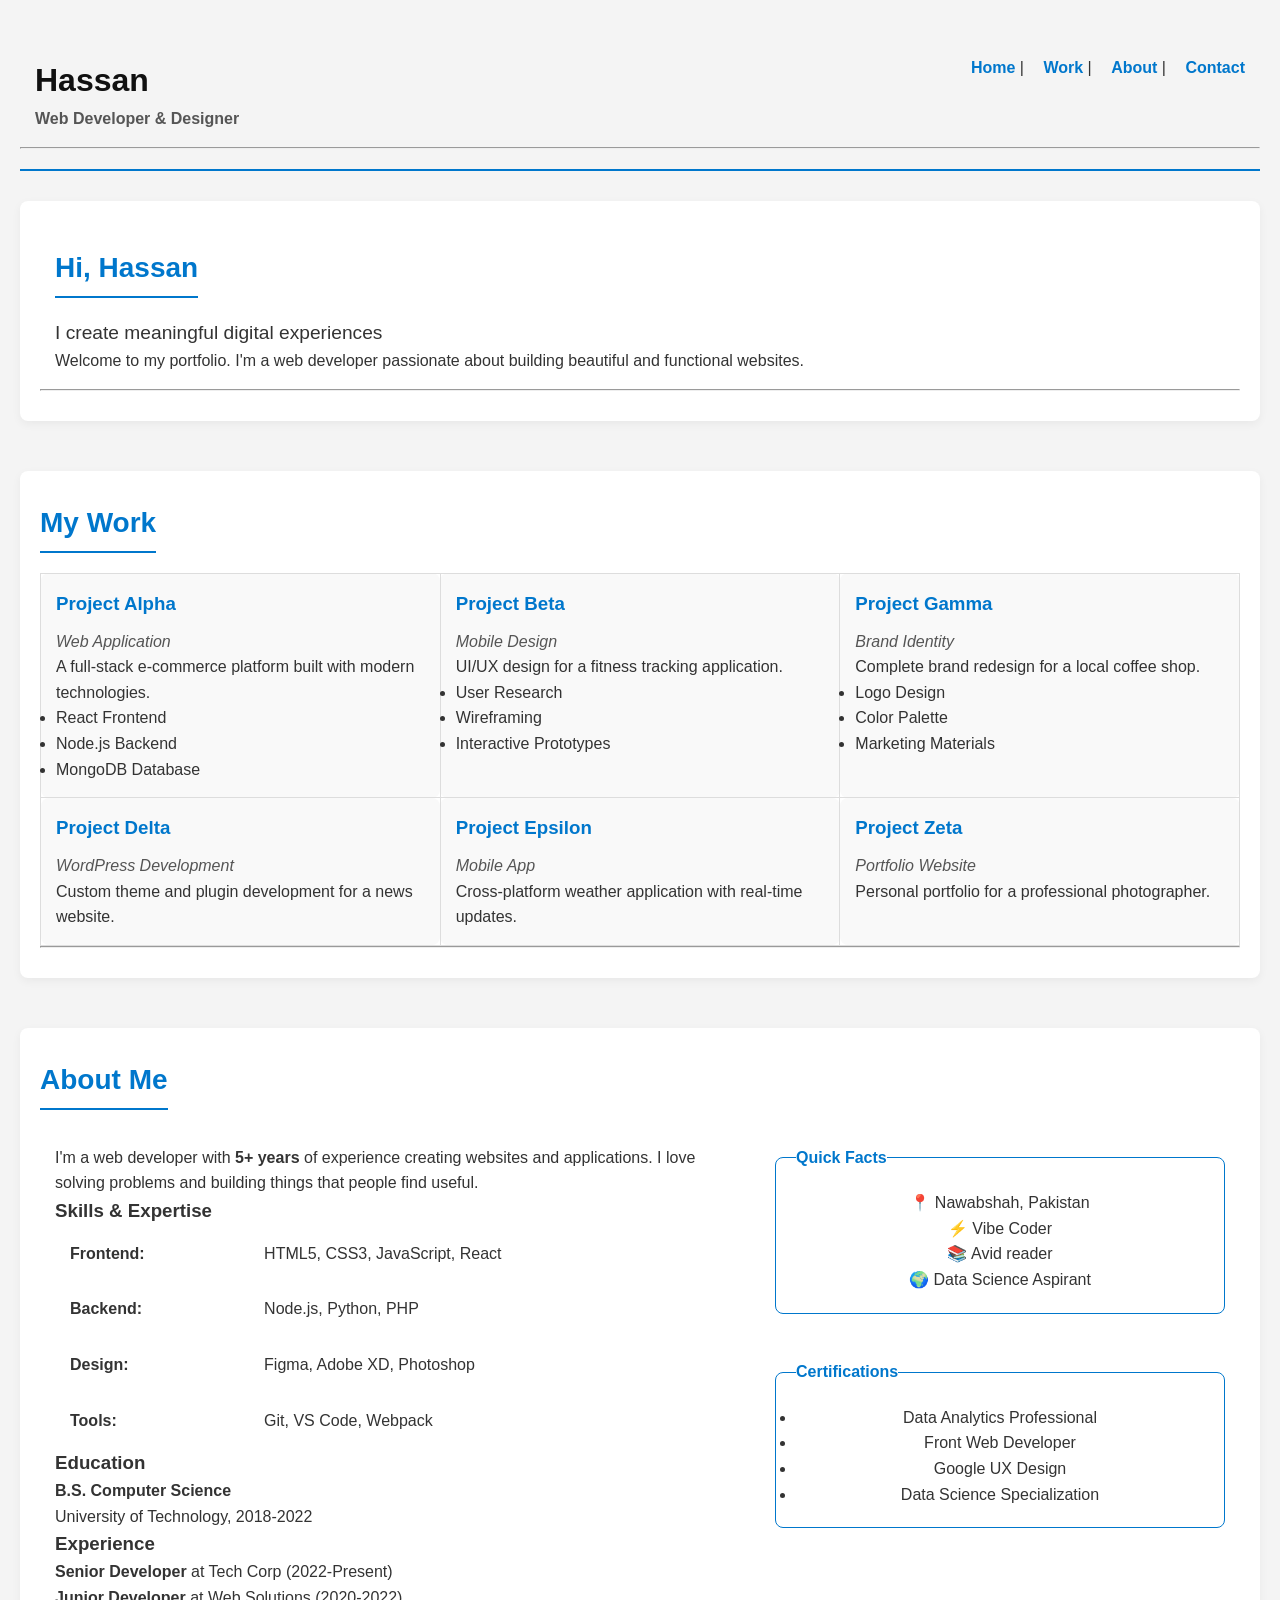
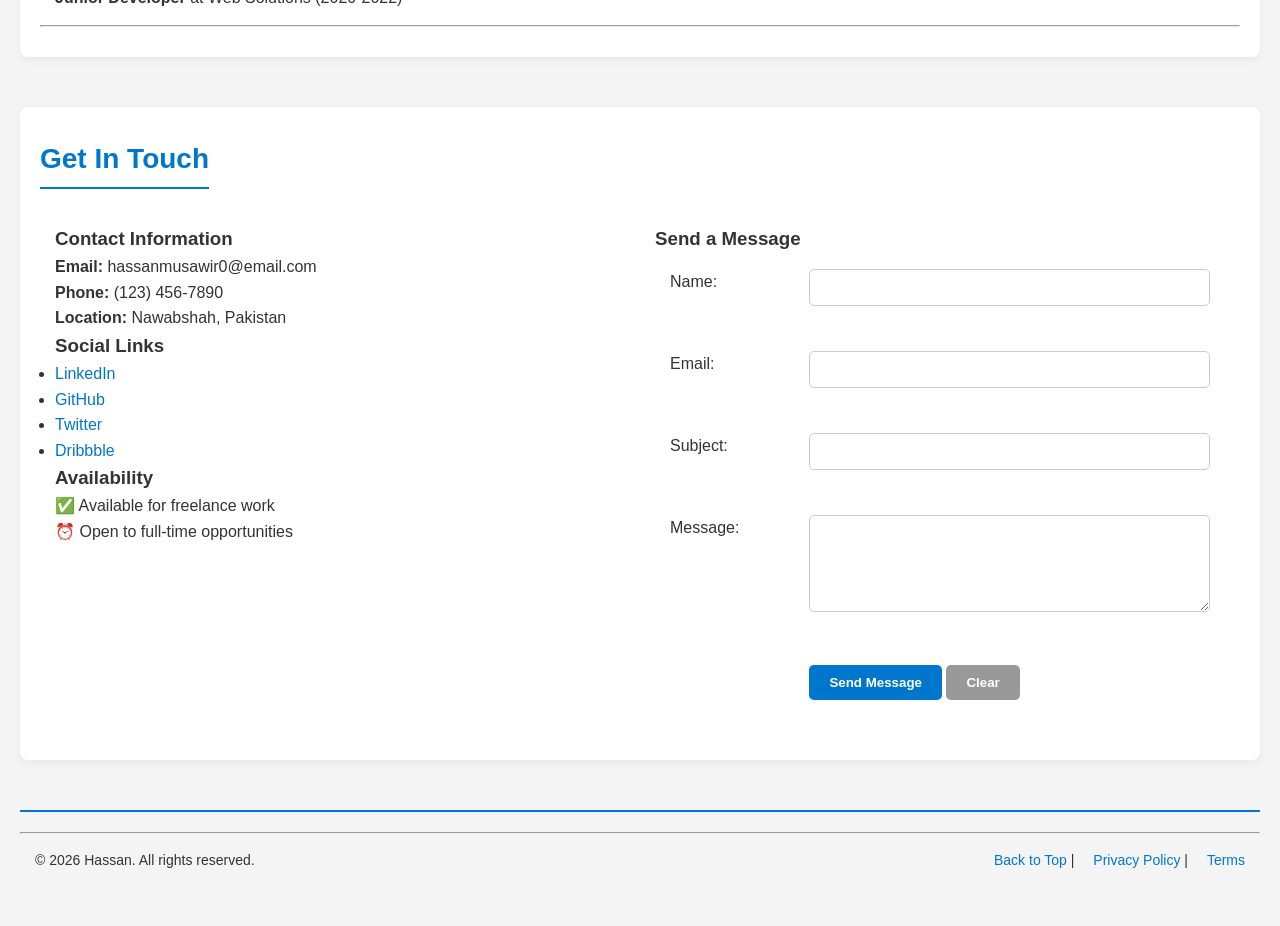
==== index.html @ 42fe676b "first commit" ====
<!DOCTYPE html>
<html lang="en">
<head>
    <meta charset="UTF-8">
    <meta name="viewport" content="width=device-width, initial-scale=1.0">
    <title>My Portfolio</title>
    <link rel="stylesheet" href="basics.css">
</head>
<body>
    <header>
        <table width="100%">
            <tr>
                <td>
                    <h1>Hassan</h1>
                    <p><strong>Web Developer & Designer</strong></p>
                </td>
                <td align="right">
                    <nav>
                        <a href="#home">Home</a> |
                        <a href="#work">Work</a> |
                        <a href="#about">About</a> |
                        <a href="#contact">Contact</a>
                    </nav>
                </td>
            </tr>
        </table>
        <hr>
    </header>

    <main>
        <!-- Home Section -->
        <section id="home">
            <table width="100%">
                <tr>
                    <td>
                        <h2>Hi, Hassan</h2>
                        <p><big>I create meaningful digital experiences</big></p>
                        <p>Welcome to my portfolio. I'm a web developer passionate about building beautiful and functional websites.</p>
                    </td>
                    
                </tr>
            </table>
            <hr>
        </section>

        <!-- Work Section -->
        <section id="work">
            <h2>My Work</h2>
            
            <table width="100%" cellpadding="10">
                <tr>
                    <td valign="top" width="33%">
                        <h3>Project Alpha</h3>
                        <p><i>Web Application</i></p>
                        <p>A full-stack e-commerce platform built with modern technologies.</p>
                        <ul>
                            <li>React Frontend</li>
                            <li>Node.js Backend</li>
                            <li>MongoDB Database</li>
                        </ul>
                    </td>
                    
                    <td valign="top" width="33%">
                        <h3>Project Beta</h3>
                        <p><i>Mobile Design</i></p>
                        <p>UI/UX design for a fitness tracking application.</p>
                        <ul>
                            <li>User Research</li>
                            <li>Wireframing</li>
                            <li>Interactive Prototypes</li>
                        </ul>
                    </td>
                    
                    <td valign="top" width="33%">
                        <h3>Project Gamma</h3>
                        <p><i>Brand Identity</i></p>
                        <p>Complete brand redesign for a local coffee shop.</p>
                        <ul>
                            <li>Logo Design</li>
                            <li>Color Palette</li>
                            <li>Marketing Materials</li>
                        </ul>
                    </td>
                </tr>
                
                <tr>
                    <td valign="top">
                        <h3>Project Delta</h3>
                        <p><i>WordPress Development</i></p>
                        <p>Custom theme and plugin development for a news website.</p>
                    </td>
                    
                    <td valign="top">
                        <h3>Project Epsilon</h3>
                        <p><i>Mobile App</i></p>
                        <p>Cross-platform weather application with real-time updates.</p>
                    </td>
                    
                    <td valign="top">
                        <h3>Project Zeta</h3>
                        <p><i>Portfolio Website</i></p>
                        <p>Personal portfolio for a professional photographer.</p>
                    </td>
                </tr>
            </table>
            <hr>
        </section>

        <!-- About Section -->
        <section id="about">
            <h2>About Me</h2>
            
            <table width="100%">
                <tr>
                    <td width="60%">
                        <p>I'm a web developer with <b>5+ years</b> of experience creating websites and applications. I love solving problems and building things that people find useful.</p>
                        
                        <h3>Skills & Expertise</h3>
                        
                        <table width="100%">
                            <tr>
                                <td><b>Frontend:</b></td>
                                <td>HTML5, CSS3, JavaScript, React</td>
                            </tr>
                            <tr>
                                <td><b>Backend:</b></td>
                                <td>Node.js, Python, PHP</td>
                            </tr>
                            <tr>
                                <td><b>Design:</b></td>
                                <td>Figma, Adobe XD, Photoshop</td>
                            </tr>
                            <tr>
                                <td><b>Tools:</b></td>
                                <td>Git, VS Code, Webpack</td>
                            </tr>
                        </table>
                        
                        <h3>Education</h3>
                        <p><b>B.S. Computer Science</b><br>
                        University of Technology, 2018-2022</p>
                        
                        <h3>Experience</h3>
                        <p><b>Senior Developer</b> at Tech Corp (2022-Present)<br>
                        <b>Junior Developer</b> at Web Solutions (2020-2022)</p>
                    </td>
                    
                    <td valign="top" align="center">
                        <fieldset>
                            <legend><b>Quick Facts</b></legend>
                            <p>📍 Nawabshah, Pakistan<br>
            
                            ⚡ Vibe Coder<br>
                            📚 Avid reader<br>
                            🌍 Data Science Aspirant</p>
                        </fieldset>
                        
                        <br>
                        
                        <fieldset>
                            <legend><b>Certifications</b></legend>
                            <ul>
                                <li>Data Analytics Professional</li>
                                <li>Front Web Developer</li>
                                <li>Google UX Design</li>
                                <li>Data Science Specialization</li>
                            </ul>
                        </fieldset>
                    </td>
                </tr>
            </table>
            <hr>
        </section>

        <!-- Contact Section -->
        <section id="contact">
            <h2>Get In Touch</h2>
            
            <table width="100%">
                <tr>
                    <td width="50%" valign="top">
                        <h3>Contact Information</h3>
                        <p><b>Email:</b> hassanmusawir0@email.com<br>
                        <b>Phone:</b> (123) 456-7890<br>
                        <b>Location:</b> Nawabshah, Pakistan</p>
                        
                        <h3>Social Links</h3>
                        <ul>
                            <li><a href="#">LinkedIn</a></li>
                            <li><a href="#">GitHub</a></li>
                            <li><a href="#">Twitter</a></li>
                            <li><a href="#">Dribbble</a></li>
                        </ul>
                        
                        <h3>Availability</h3>
                        <p>✅ Available for freelance work<br>
                        ⏰ Open to full-time opportunities</p>
                    </td>
                    
                    <td width="50%" valign="top">
                        <h3>Send a Message</h3>
                        <form>
                            <table width="100%">
                                <tr>
                                    <td><label for="name">Name:</label></td>
                                    <td><input type="text" id="name" name="name" size="30"></td>
                                </tr>
                                <tr>
                                    <td><label for="email">Email:</label></td>
                                    <td><input type="email" id="email" name="email" size="30"></td>
                                </tr>
                                <tr>
                                    <td><label for="subject">Subject:</label></td>
                                    <td><input type="text" id="subject" name="subject" size="30"></td>
                                </tr>
                                <tr>
                                    <td valign="top"><label for="message">Message:</label></td>
                                    <td><textarea id="message" name="message" rows="5" cols="30"></textarea></td>
                                </tr>
                                <tr>
                                    <td></td>
                                    <td>
                                        <button type="submit">Send Message</button>
                                        <button type="reset">Clear</button>
                                    </td>
                                </tr>
                            </table>
                        </form>
                    </td>
                </tr>
            </table>
        </section>
    </main>

    <footer>
        <hr>
        <table width="100%">
            <tr>
                <td>
                    <p>&copy; 2026 Hassan. All rights reserved.</p>
                </td>
                <td align="right">
                    <nav>
                        <a href="#home">Back to Top</a> |
                        <a href="#">Privacy Policy</a> |
                        <a href="#">Terms</a>
                    </nav>
                </td>
            </tr>
        </table>
    </footer>
</body>
</html>
---- basics.css ----
/* =====================================================
   1. RESET & GLOBAL STYLING
===================================================== */
* {
    margin: 0;
    padding: 0;
    box-sizing: border-box;
}

body {
    font-family: 'Arial', sans-serif;
    line-height: 1.6;
    background-color: #f4f4f4;
    color: #333;
    padding: 20px;
}

/* =====================================================
   2. HEADER
===================================================== */
header {
    margin-bottom: 30px;
    padding: 20px 0;
    border-bottom: 2px solid #0077cc;
}

header h1 {
    font-size: 32px;
    color: #111;
}

header p {
    font-size: 16px;
    color: #555;
}

header nav a {
    text-decoration: none;
    color: #0077cc;
    font-weight: bold;
    margin-left: 15px;
    transition: color 0.3s ease;
}

header nav a:hover {
    color: #ff6600;
}

/* =====================================================
   3. SECTIONS
===================================================== */
section {
    margin-bottom: 50px;
    padding: 30px 20px;
    background: #fff;
    border-radius: 8px;
    box-shadow: 0 3px 10px rgba(0,0,0,0.05);
}

section h2 {
    font-size: 28px;
    color: #0077cc;
    margin-bottom: 20px;
    border-bottom: 2px solid #0077cc;
    display: inline-block;
    padding-bottom: 5px;
}

/* =====================================================
   4. TABLES
===================================================== */
table {
    width: 100%;
    border-collapse: collapse;
}

td {
    padding: 15px;
    vertical-align: top;
}

/* =====================================================
   5. WORK PROJECT CARDS
===================================================== */
#work td {
    background: #f9f9f9;
    border: 1px solid #ddd;
    border-radius: 8px;
    transition: transform 0.3s ease, box-shadow 0.3s ease;
}

#work td:hover {
    transform: translateY(-5px);
    box-shadow: 0 8px 20px rgba(0,0,0,0.15);
}

#work h3 {
    color: #0077cc;
    margin-bottom: 10px;
}

#work p i {
    color: #555;
}

/* =====================================================
   6. FIELDSET (ABOUT)
===================================================== */
fieldset {
    border: 1px solid #0077cc;
    padding: 20px;
    border-radius: 8px;
    background: #fff;
    margin-bottom: 20px;
}

legend {
    font-weight: bold;
    color: #0077cc;
}

/* =====================================================
   7. FORM STYLING
===================================================== */
input, textarea {
    width: 100%;
    padding: 10px;
    border: 1px solid #ccc;
    border-radius: 5px;
    font-family: inherit;
    margin-bottom: 15px;
    transition: border-color 0.3s ease, box-shadow 0.3s ease;
}

input:focus, textarea:focus {
    border-color: #0077cc;
    box-shadow: 0 0 5px rgba(0,119,204,0.3);
    outline: none;
}

button {
    padding: 10px 20px;
    border: none;
    border-radius: 5px;
    cursor: pointer;
    font-weight: bold;
    transition: background 0.3s ease, transform 0.2s ease;
}

button[type="submit"] {
    background-color: #0077cc;
    color: white;
}

button[type="reset"] {
    background-color: #999;
    color: white;
}

button:hover {
    transform: scale(1.05);
    opacity: 0.9;
}

/* =====================================================
   8. LINKS
===================================================== */
a {
    text-decoration: none;
    color: #0077cc;
    transition: color 0.3s ease;
}

a:hover {
    color: #ff6600;
}

/* =====================================================
   9. FOOTER
===================================================== */
footer {
    margin-top: 40px;
    font-size: 14px;
    padding: 20px 0;
    border-top: 2px solid #0077cc;
}

footer nav a {
    margin-left: 15px;
    color: #0077cc;
}

footer nav a:hover {
    color: #ff6600;
}

/* =====================================================
   10. FLEXBOX DEMO (Optional Layout)
===================================================== */
.flex-container {
    display: flex;
    justify-content: space-between;
    align-items: center;
    flex-wrap: wrap;
    gap: 15px;
}

.flex-item {
    background-color: #0077cc;
    color: white;
    padding: 20px;
    border-radius: 5px;
    flex: 1 1 30%;
    text-align: center;
}

/* =====================================================
   11. GRID DEMO
===================================================== */
.grid-container {
    display: grid;
    grid-template-columns: repeat(auto-fit, minmax(200px, 1fr));
    gap: 20px;
}

.grid-item {
    background: #00adb5;
    color: white;
    padding: 20px;
    border-radius: 6px;
    text-align: center;
}

/* =====================================================
   12. ANIMATIONS
===================================================== */
@keyframes float {
    0% { transform: translateY(0px); }
    50% { transform: translateY(-10px); }
    100% { transform: translateY(0px); }
}

.animation-box {
    width: 100px;
    height: 100px;
    background-color: #ff5722;
    margin: 20px auto;
    border-radius: 10px;
    animation: float 2s ease-in-out infinite;
}

/* =====================================================
   13. TRANSITIONS & HOVER EFFECTS
===================================================== */
.transition-box {
    width: 100px;
    height: 100px;
    background-color: #ffc107;
    margin: 20px auto;
    transition: transform 0.5s ease, background 0.5s ease;
}

.transition-box:hover {
    transform: scale(1.2) rotate(10deg);
    background-color: #ff9800;
}

/* =====================================================
   14. RESPONSIVE DESIGN
===================================================== */
@media (max-width: 992px) {
    header table, section table {
        display: block;
    }

    #work td, #about td {
        width: 100%;
        display: block;
        margin-bottom: 20px;
    }

    .flex-container {
        flex-direction: column;
    }

    .grid-container {
        grid-template-columns: 1fr;
    }
}

@media (max-width: 576px) {
    header h1 {
        font-size: 24px;
    }

    section h2 {
        font-size: 22px;
    }

    .flex-item, .grid-item {
        padding: 15px;
    }
}
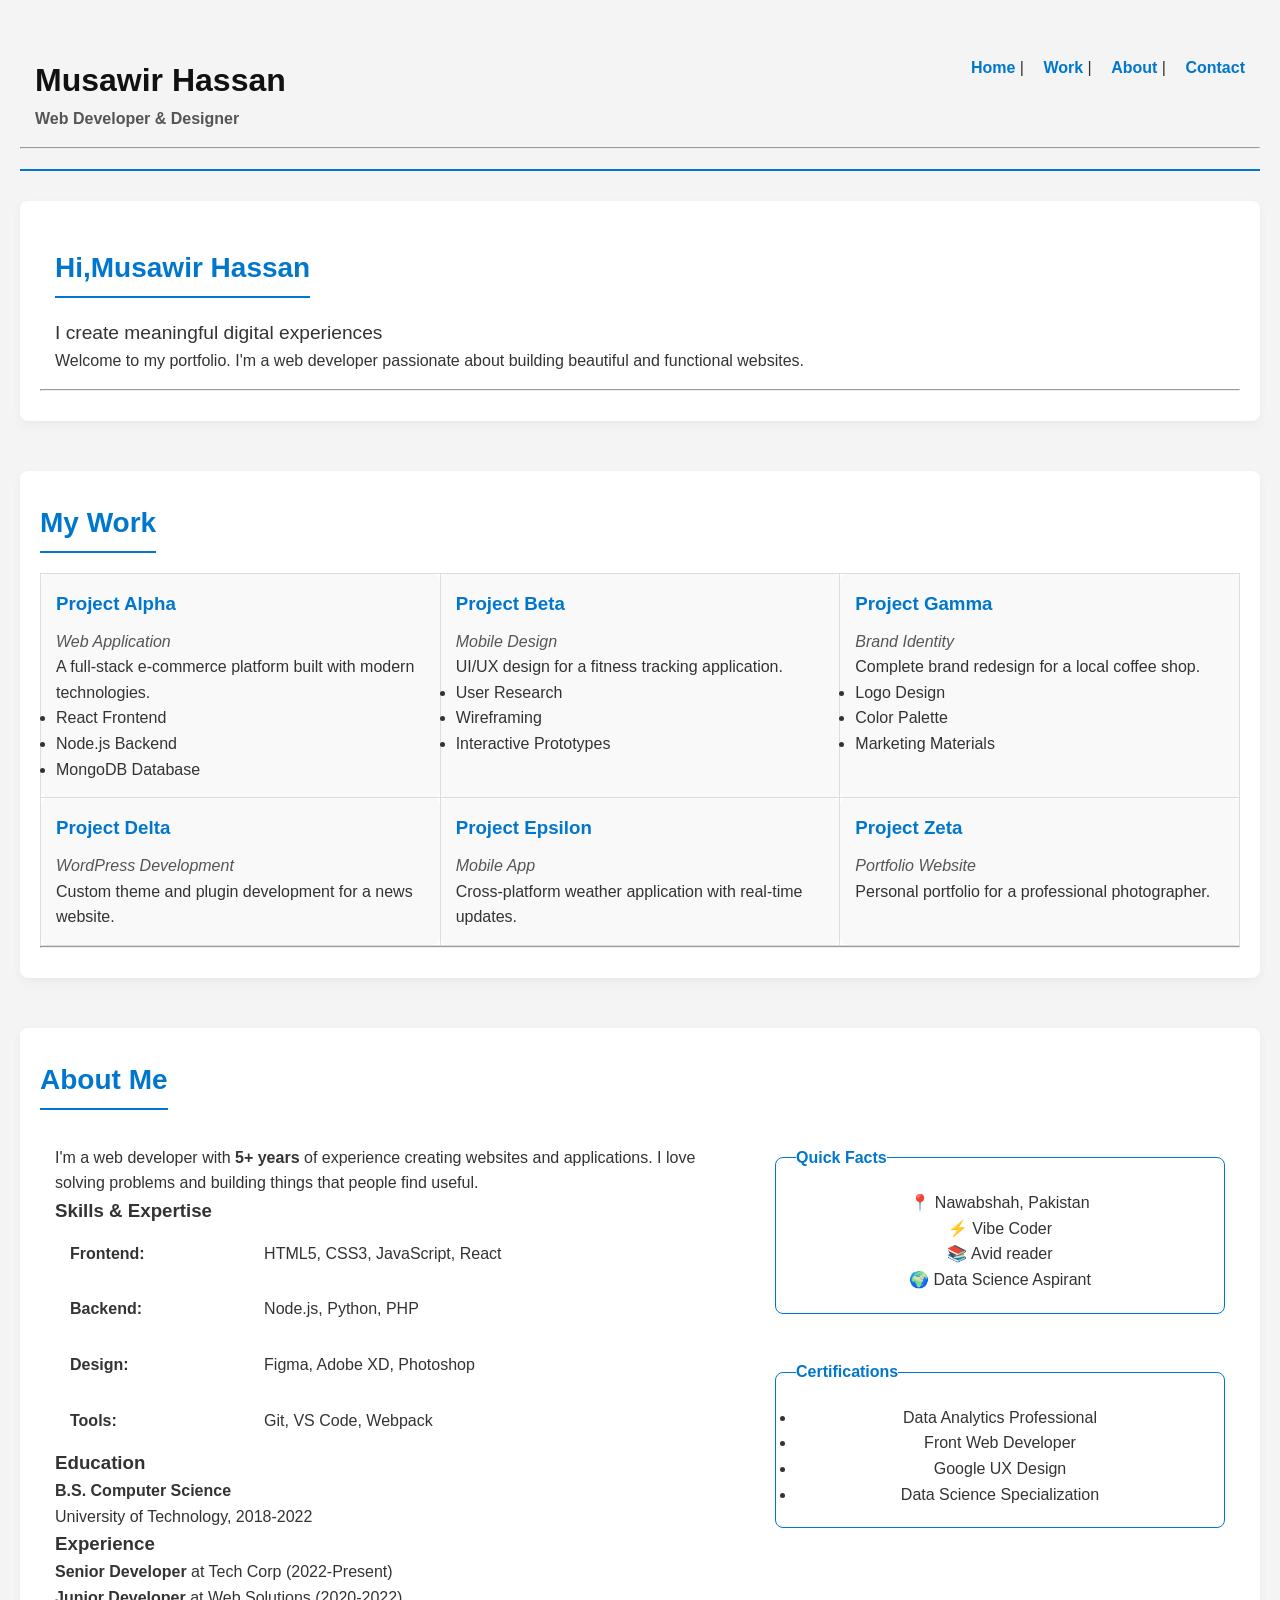
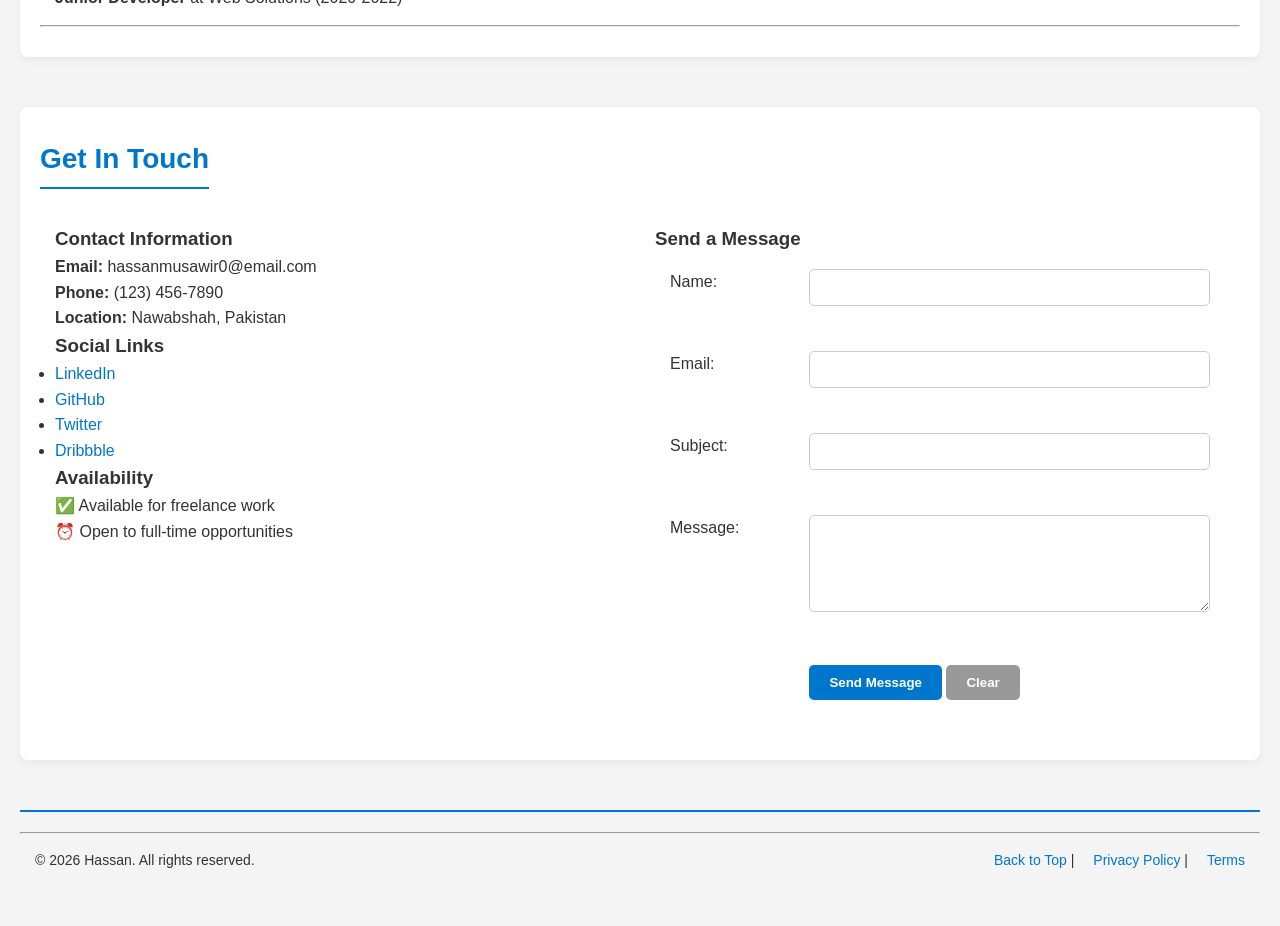
==== commit be7e1c2e: "Random changes" ====
--- a/index.html
+++ b/index.html
@@ -11,7 +11,7 @@
         <table width="100%">
             <tr>
                 <td>
-                    <h1>Hassan</h1>
+                    <h1>Musawir Hassan</h1>
                     <p><strong>Web Developer & Designer</strong></p>
                 </td>
                 <td align="right">
@@ -33,7 +33,7 @@
             <table width="100%">
                 <tr>
                     <td>
-                        <h2>Hi, Hassan</h2>
+                        <h2>Hi,Musawir Hassan</h2>
                         <p><big>I create meaningful digital experiences</big></p>
                         <p>Welcome to my portfolio. I'm a web developer passionate about building beautiful and functional websites.</p>
                     </td>
